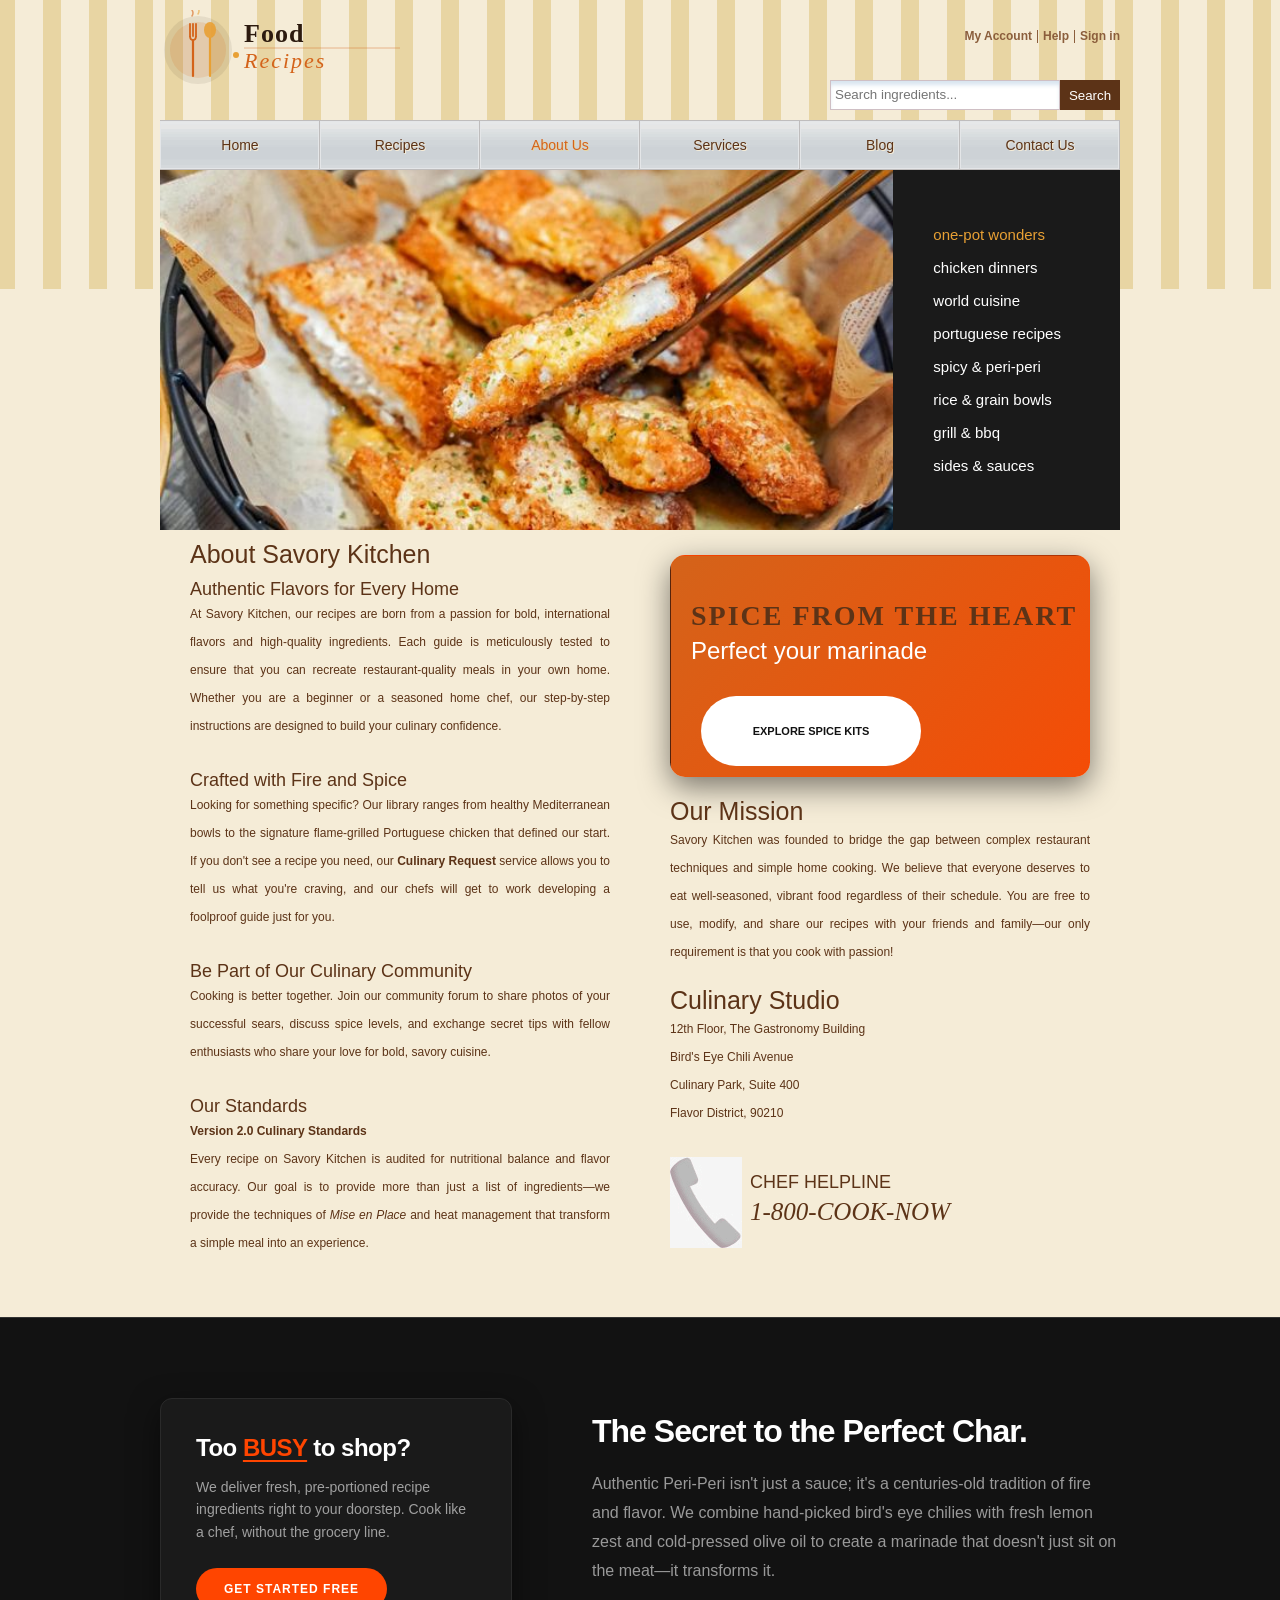
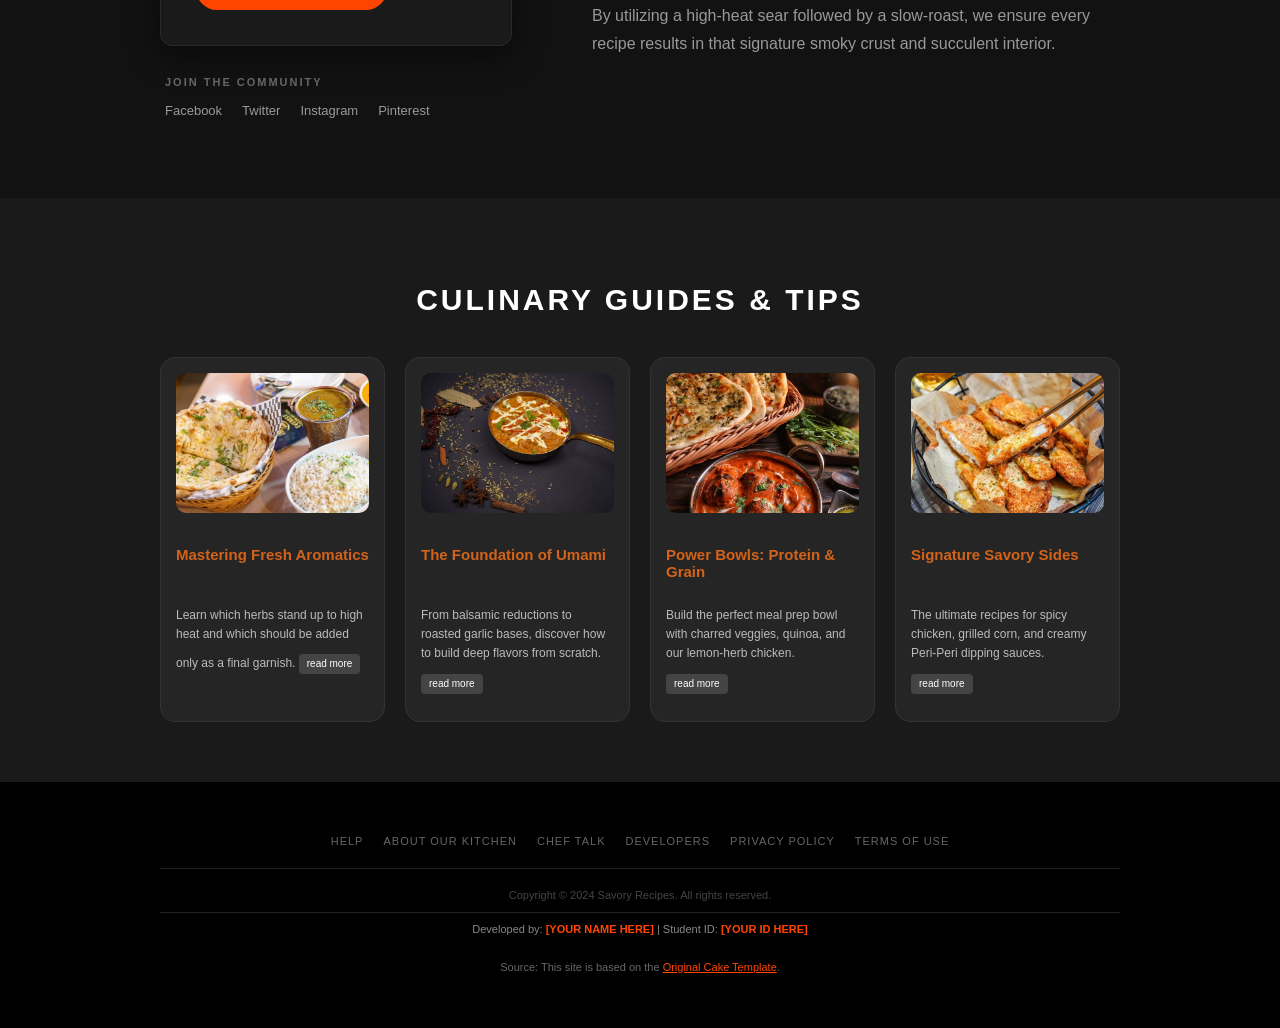
==== about.html @ 96b28d51 "first commit" ====
<!doctype html>
<html>
  <head>
    <meta charset="UTF-8" />
    <title>About Us - Savory Kitchen Recipes</title>
    <link rel="stylesheet" type="text/css" href="css/style.css" />
  </head>
  <body>
    <div id="header">
      <div>
        <div class="logo-header">
          <div id="logo">
            <a href="index.html"
              ><img src="images/logo.svg" alt="Savory Kitchen Logo"
            /></a>
          </div>
          <div>
            <div>
              <a href="signup.html">My Account</a>
              <a href="index.html">Help</a>
              <a href="signin.html" class="last">Sign in</a>
            </div>
            <form action="#">
              <input
                type="text"
                id="search"
                maxlength="30"
                placeholder="Search ingredients..."
              />
              <input type="submit" value="Search" id="searchbtn" />
            </form>
          </div>
        </div>
        <ul>
          <li><a href="index.html">Home</a></li>
          <li><a href="product.html">Recipes</a></li>
          <li class="current"><a href="about.html">About us</a></li>
          <li><a href="services.html">Services</a></li>
          <li><a href="blog.html">Blog</a></li>
          <li><a href="contact.html">Contact Us</a></li>
        </ul>
        <div id="section">
          <a href="index.html" class="hero-image">
            <img src="./images/food-4.jpg" alt="Chef preparing chicken" />
          </a>
          <ul class="side-menu">
            <li class="selected"><a href="index.html">One-Pot Wonders</a></li>
            <li><a href="index.html">Chicken Dinners</a></li>
            <li><a href="index.html">World Cuisine</a></li>
            <li><a href="index.html">Portuguese Recipes</a></li>
            <li><a href="index.html">Spicy & Peri-Peri</a></li>
            <li><a href="index.html">Rice & Grain Bowls</a></li>
            <li><a href="index.html">Grill & BBQ</a></li>
            <li><a href="index.html">Sides & Sauces</a></li>
          </ul>
        </div>
      </div>
    </div>

    <div id="content">
      <div id="about">
        <div class="aside">
          <h1>About Savory Kitchen</h1>
          <span>Authentic Flavors for Every Home</span>
          <p>
            At Savory Kitchen, our recipes are born from a passion for bold,
            international flavors and high-quality ingredients. Each guide is
            meticulously tested to ensure that you can recreate
            restaurant-quality meals in your own home. Whether you are a
            beginner or a seasoned home chef, our step-by-step instructions are
            designed to build your culinary confidence.
          </p>
          <span>Crafted with Fire and Spice</span>
          <p>
            Looking for something specific? Our library ranges from healthy
            Mediterranean bowls to the signature flame-grilled Portuguese
            chicken that defined our start. If you don't see a recipe you need,
            our <strong>Culinary Request</strong> service allows you to tell us
            what you're craving, and our chefs will get to work developing a
            foolproof guide just for you.
          </p>
          <span>Be Part of Our Culinary Community</span>
          <p>
            Cooking is better together. Join our community forum to share photos
            of your successful sears, discuss spice levels, and exchange secret
            tips with fellow enthusiasts who share your love for bold, savory
            cuisine.
          </p>
          <span>Our Standards</span>
          <p>
            <strong>Version 2.0 Culinary Standards</strong><br />
            Every recipe on Savory Kitchen is audited for nutritional balance
            and flavor accuracy. Our goal is to provide more than just a list of
            ingredients—we provide the techniques of <em>Mise en Place</em> and
            heat management that transform a simple meal into an experience.
          </p>
        </div>

        <div class="section">
          <div id="visitshop">
            <div>
              <p><span>Spice from the heart</span> Perfect your marinade</p>
              <a href="product.html" class="visit">Explore Spice Kits</a>
            </div>
          </div>
          <div>
            <h3>Our Mission</h3>
            <p>
              Savory Kitchen was founded to bridge the gap between complex
              restaurant techniques and simple home cooking. We believe that
              everyone deserves to eat well-seasoned, vibrant food regardless of
              their schedule. You are free to use, modify, and share our recipes
              with your friends and family—our only requirement is that you cook
              with passion!
            </p>
          </div>
          <div>
            <h3>Culinary Studio</h3>
            <p>
              12th Floor, The Gastronomy Building <br />
              Bird's Eye Chili Avenue <br />
              Culinary Park, Suite 400 <br />Flavor District, 90210
            </p>
          </div>
          <div>
            <a href="index.html" class="callus">
              CHEF HELPLINE <span>1-800-COOK-NOW</span>
            </a>
          </div>
        </div>
      </div>
    </div>

    <div id="footer">
      <!-- Top Footer: Sign up and Main Story -->
      <div class="home">
        <div class="footer-container">
          <!-- CTA Section -->
          <div class="aside">
            <div class="signup-box">
              <b>Too <span>BUSY</span> to shop?</b>
              <p>
                We deliver fresh, pre-portioned recipe ingredients right to your
                doorstep. Cook like a chef, without the grocery line.
              </p>
              <a href="signin.html" class="signup-btn">Get Started Free</a>
            </div>

            <div class="connect">
              <span>Join the community</span>
              <ul>
                <li><a href="#">Facebook</a></li>
                <li><a href="#">Twitter</a></li>
                <li><a href="#">Instagram</a></li>
                <li><a href="#">Pinterest</a></li>
              </ul>
            </div>
          </div>

          <!-- Story Section -->
          <div class="main-story">
            <h3><a href="index.html">The Secret to the Perfect Char.</a></h3>
            <p>
              Authentic Peri-Peri isn't just a sauce; it's a centuries-old
              tradition of fire and flavor. We combine hand-picked bird's eye
              chilies with fresh lemon zest and cold-pressed olive oil to create
              a marinade that doesn't just sit on the meat—it transforms it.
            </p>
            <p>
              By utilizing a high-heat sear followed by a slow-roast, we ensure
              every recipe results in that signature smoky crust and succulent
              interior.
            </p>
          </div>
        </div>
      </div>

      <!-- Featured Section: Modern Recipe Cards -->
      <div id="featured">
        <h2 class="featured-heading">Culinary Guides & Tips</h2>
        <ul>
          <li class="recipe-card">
            <a href="index.html"><img src="images/food-1.jpg" alt="Herbs" /></a>
            <h2><a href="index.html">Mastering Fresh Aromatics</a></h2>
            <p>
              Learn which herbs stand up to high heat and which should be added
              only as a final garnish.
              <a href="index.html" class="readmore">read more</a>
            </p>
          </li>
          <li class="recipe-card">
            <a href="index.html"
              ><img src="images/food-2.jpg" alt="Italian"
            /></a>
            <h2><a href="index.html">The Foundation of Umami</a></h2>
            <p>
              From balsamic reductions to roasted garlic bases, discover how to
              build deep flavors from scratch.
              <a href="index.html" class="readmore">read more</a>
            </p>
          </li>
          <li class="recipe-card">
            <a href="index.html"><img src="images/food-3.jpg" alt="Diet" /></a>
            <h2><a href="index.html">Power Bowls: Protein & Grain</a></h2>
            <p>
              Build the perfect meal prep bowl with charred veggies, quinoa, and
              our lemon-herb chicken.
              <a href="index.html" class="readmore">read more</a>
            </p>
          </li>
          <li class="recipe-card">
            <a href="index.html"><img src="images/food-4.jpg" alt="Sides" /></a>
            <h2><a href="index.html">Signature Savory Sides</a></h2>
            <p>
              The ultimate recipes for spicy chicken, grilled corn, and creamy
              Peri-Peri dipping sauces.
              <a href="index.html" class="readmore">read more</a>
            </p>
          </li>
        </ul>
      </div>

      <!-- Bottom Navigation -->
      <div id="navigation">
        <div class="nav-container">
          <ul>
            <li class="first"><a href="index.html">help</a></li>
            <li><a href="index.html">about our kitchen</a></li>
            <li><a href="index.html">chef talk</a></li>
            <li><a href="index.html">developers</a></li>
            <li><a href="index.html">privacy policy</a></li>
            <li><a href="index.html">terms of use</a></li>
          </ul>
          <p>Copyright &copy; 2024 Savory Recipes. All rights reserved.</p>
          <p class="student-info">
            Developed by: <strong>[YOUR NAME HERE]</strong> | Student ID:
            <strong>[YOUR ID HERE]</strong>
          </p>

          <div class="template-source">
            Source: This site is based on the
            <a
              href="https://freewebsitetemplates.com/preview/cakewebsitetemplate/contact.html"
              target="_blank"
              >Original Cake Template</a
            >.
          </div>
        </div>
      </div>
    </div>
  </body>
</html>
---- css/style.css ----
/* Website template by freewebsitetemplates.com */

body {
  background: #2c1a0e;
  color: #5c3317;
  font-family: "Poppins", Verdana, sans-serif;
  font-size: 12px;
  margin: 0;
  min-width: 960px;
  padding: 0;
  width: 100%;
}

a {
  outline: none;
}

img {
  border: 0;
}

p a {
  color: #d4631a;
}

#header {
  background: #f5ecd7 url(../images/bg-body.gif) repeat-x center top;
}

#header div {
  margin: 0 auto;
  width: 960px;
}

#header div div {
  height: 110px;
  overflow: hidden;
  position: relative;
}

#header div div div#logo {
  float: left;
}
.logo-header {
  padding-top: 10px;
}

#header div div div {
  float: right;
  height: 110px;
  width: auto;
}

#header div div div div {
  display: block;
  float: none;
  height: auto;
  padding-bottom: 40px;
  padding-left: 134px;
  margin-top: 20px;
  overflow: hidden;
  width: auto;
}

#header div div div div a {
  border-right: 1px solid #8b5e3c;
  color: #8b5e3c;
  display: block;
  float: left;
  font-weight: bold;
  line-height: 13px;
  padding: 0 5px;
  text-decoration: none;
}

#header div div div div a.last {
  border: 0;
  padding-right: 0;
}

#header div div div form {
  position: absolute;
  right: 0;
  top: 70px;
  height: 30px;
  width: 290px;
}

#header div div div form input {
  float: left;
  line-height: 30px;
}

#header div div div form input#search {
  background: url(../images/input-search.gif) no-repeat 0 0;
  border: 0;
  height: 30px;
  padding: 0 5px;
  width: 220px;
}

#header div div div form input#searchbtn {
  background: #5c3317;
  border: none;
  height: 30px;
  width: 60px;
  color: white;
}

#header div ul {
  list-style: none;
  margin: 0;
  overflow: hidden;
  padding: 0;
}

#header div ul li {
  float: left;
  height: 50px;
  line-height: 50px;
  width: 160px;
}

#header div ul li a {
  background: url(../images/sprite-buttons.gif) no-repeat 0 -205px;
  color: #5c3317;
  display: block;
  font-size: 14px;
  text-align: center;
  text-decoration: none;
  text-shadow: 1px 1px 0 #f5ecd7;
  text-transform: capitalize;
}

#header div ul li a:hover,
#header ul li.current a {
  color: #d4631a;
  text-shadow: 1px 1px 0 #e8d5a3;
}

/* ============================================================
   UPDATED SECTION: SIDE-BY-SIDE HERO LAYOUT
   ============================================================ */

#header div div#section {
  display: flex;
  background: #1a1a1a;
  height: 360px;
  width: 960px;
  padding: 0;
  margin: 0 auto;
  overflow: hidden;
}

#header div div#section a {
  flex: 5;
  height: 100%;
  display: block;
}

#header div div#section img {
  width: 100%;
  height: 100%;
  object-fit: cover;
  float: none;
}

#header div div#section ul {
  flex: 1;
  display: flex;
  flex-direction: column;
  justify-content: center;
  padding: 20px 40px;
  margin: 0;
  list-style: none;
  background: #0d1a25;
  float: none;
}

#header div div#section ul.side-menu {
  flex: 1;
  display: flex;
  flex-direction: column;
  justify-content: center;
  padding: 20px 40px;
  margin: 0;
  list-style: none;
  background: #1a1a1a; /* Keep consistent with container */
}

#header div div#section ul li {
  background: none;
  float: none;
  height: auto;
  line-height: normal;
  padding: 8px 0;
  width: 100%;
}

#header div div#section ul li a {
  background: transparent;
  color: #ffffff; /* White text for contrast */
  font-size: 15px;
  text-align: left;
  text-decoration: none;
  text-transform: lowercase;
  text-shadow: none;
  display: inline-block;
  width: auto;
}

/* Hover and Selected states for the side menu */
#header div div#section ul li a:hover,
#header div div#section ul li.selected a {
  background: none;
  color: #e8a034; /* Orange/Gold highlight */
  text-shadow: none;
}

/* ============================================================
   END OF UPDATED SECTION
   ============================================================ */

#header div div.section {
  height: 190px;
}

#content {
  background: #f5ecd7;
  height: auto;
  width: 100%;
}

#content div.home {
  margin: 50px auto;
  overflow: hidden;
  padding: 30px 0;
  width: 960px;
  display: flex;
  gap: 20;
}

#content div#services,
#content div#about,
#content div {
  margin: 0 auto;
  padding: 10px 30px 30px;
  position: relative;
  width: 900px;
}

#content div#services,
#content div#about {
  overflow: hidden;
}

#content div#about div.aside,
#content div#services div.aside {
  float: left;
  padding: 0;
  width: 420px;
}

#content div#services div.aside span {
  background: url(../images/sprite-icons.gif) no-repeat 0 0;
  color: #8b5e3c;
  font-size: 18px;
  height: 20px;
  line-height: 20px;
  display: block;
  text-indent: 25px;
}

#content div#services div.aside p {
  color: #5f5d5e;
  line-height: 28px;
  margin: 5px 0 30px;
  text-align: justify;
}

#content div#about div.section,
#content div#services div.section {
  float: right;
  padding: 15px 0 0;
  width: 420px;
}

#content div div#visitshop {
  /* Dynamic Heat Gradient */
  background: linear-gradient(-45deg, #121212, #2c1a0e, #ff4500, #d4631a);
  background-size: 400% 400%;
  animation: heatPulse 12s ease infinite;

  height: 210px;
  width: 420px;
  border-radius: 15px;
  position: relative;
  overflow: hidden;
  display: flex;
  align-items: center;
  padding: 20px;
  box-shadow: 0 10px 30px rgba(0, 0, 0, 0.5);
  border: 1px solid rgba(255, 69, 0, 0.2);
}

/* Background Animation */
@keyframes heatPulse {
  0% {
    background-position: 0% 50%;
  }
  50% {
    background-position: 100% 50%;
  }
  100% {
    background-position: 0% 50%;
  }
}

/* Internal Styling to fix the text look */
#visitshop div {
  background: none !important; /* Remove the old pie/food image background */
  width: 100%;
}

#visitshop p {
  color: #ffffff !important;
  font-size: 24px !important;
  line-height: 1.2 !important;
  margin: 0 0 15px 0 !important;
}

#visitshop p span {
  display: block;
  font-size: 14px;
  text-transform: uppercase;
  letter-spacing: 2px;
  color: #ff4500; /* Peri-Peri Orange */
  font-weight: 700;
  margin-bottom: 5px;
}

/* Modern Button Style */
#visitshop a.visit {
  display: inline-block;
  background: #ffffff !important;
  color: #121212 !important;
  padding: 10px 25px !important;
  border-radius: 50px !important;
  font-weight: 800 !important;
  text-transform: uppercase !important;
  font-size: 11px !important;
  text-decoration: none;
  transition: 0.3s;
}

#visitshop a.visit:hover {
  background: #ff4500 !important;
  color: #ffffff !important;
  transform: scale(1.05);
}

#content div p {
  line-height: 28px;
}

#content div#about div.section div#visitshop div,
#content div#services div.section div#visitshop div,
#content div div#visitshop div {
  background: url(../images/pie.jpg) no-repeat 205px bottom;
  height: 205px;
  margin: 0;
  padding: 0;
  width: auto;
}

#content div#about div.section div#visitshop div span,
#content div#services div.section div#visitshop div span,
#content div div#visitshop div span {
  display: block;
  height: 157px;
  position: absolute;
  right: 1px;
  top: 25px;
  width: 211px;
}

#content div#about div.section div#visitshop div p,
#content div#services div.section div#visitshop div p,
#content div div#visitshop div p {
  color: #5c3317;
  font-size: 23px;
  margin: 0;
  padding-left: 20px;
  padding-top: 30px;
}

#content div#about div.section div#visitshop div p span,
#content div#services div.section div#visitshop div p span,
#content div div#visitshop div p span {
  color: #5c3317;
  display: block;
  font-family: Trebuchet MS;
  font-size: 28px;
  font-style: normal;
  height: auto;
  position: static;
  right: 0;
  top: 0;
  width: auto;
}

#content div#about div.section div#visitshop div a.visit,
#content div div.section div#visitshop div a.visit,
#content div div#visitshop div a.visit {
  background: url(../images/sprite-buttons.gif) no-repeat 0 -491px;
  color: #5c3317;
  display: block;
  font-size: 18px;
  font-weight: normal;
  height: 50px;
  line-height: 50px;
  margin-left: 30px;
  margin-top: 30px;
  text-align: center;
  text-decoration: none;
  width: 170px;
}

#content div#about div.section div,
#content div div.section h3 {
  padding: 10px 0 0;
  width: auto;
}

#content div#about div.section div h3,
#content div div.section h3 {
  color: #5c3317;
  font-size: 25px;
  font-weight: normal;
  margin: 10px 0 0;
}

#content div div.section h3 {
  margin: 0;
  padding: 0;
}

#content div#about div.section div p,
#content div div.section p {
  line-height: 28px;
  margin: 0;
  text-align: justify;
}

#content div div.section p {
  margin-top: 5px;
  margin-bottom: 20px;
}

#content div#about div.section div a.callus {
  background: url(../images/sprite-icons.gif) no-repeat 0 -232px;
  color: #5c3317;
  display: block;
  font-size: 18px;
  height: 91px;
  line-height: 30px;
  margin-top: 20px;
  padding-top: 10px;
  text-decoration: none;
  text-indent: 80px;
}

#content div#about div.section div a.callus span {
  color: #5c3317;
  display: block;
  font-family: Trebuchet MS;
  font-size: 25px;
  font-style: italic;
}

#content div#about div.aside span {
  background: none;
  color: #5c3317;
  display: block;
  font-size: 18px;
  text-indent: 0;
}

#content div#about div.aside p {
  line-height: 28px;
  margin-bottom: 30px;
  margin-top: 0;
  text-align: justify;
}

#content div h1 {
  color: #5c3317;
  font-size: 25px;
  font-style: normal;
  font-weight: normal;
  margin: 0;
  padding-bottom: 10px;
}

#content div ul {
  list-style: none;
  margin: 0;
  overflow: hidden;
  padding: 0;
}

#content div ul li {
  float: left;
  height: 220px;
  width: 450px;
}

#content div ul li div {
  padding: 0;
  position: relative;
  width: auto;
}

#content div ul li div div {
  left: 30px;
  padding: 0;
  position: absolute;
  top: 20px;
  width: auto;
}

#content div ul li div div h2 {
  font-family: Trebuchet MS;
  font-size: 18px;
  font-style: italic;
  font-weight: normal;
  margin: 0;
}

#content div ul li div div h2 a {
  color: #5c3317;
  text-decoration: none;
}

#content div ul li div div p {
  color: #5f5d5e;
  margin: 0 0 10px;
  line-height: 28px;
  width: 185px;
  text-align: left;
}

#content div ul li div div a.view {
  background: url(../images/sprite-buttons.gif) no-repeat 0 -451px;
  color: #5c3317;
  display: block;
  height: 30px;
  line-height: 30px;
  text-align: center;
  text-decoration: none;
  width: 120px;
}

#content div.home div.aside {
  height: auto;
  padding: 0 0 0 20px;
  width: 100%;
  /* background: #1a1a1a;
  color: white; */
  padding: 10px;
}

#content div.home div.aside h1 {
  color: #5c3317;
  font-size: 25px;
  font-style: normal;
  font-weight: normal;
  margin: 0 0 10px;
  padding-bottom: 0;
  text-indent: 0;
}

#content div.home div.aside p {
  line-height: 36px;
  margin: 4;
  text-align: justify;
  font-size: 18px;
}

#content div.home div.aside p a.readmore {
  color: #d4631a;
  text-decoration: none;
}

#content div.home div.section {
  background: url(../images/bg-foodstory.gif) repeat-y top center;
  padding: 20px;
}

#content div.home div.section div {
  background: #ebe7e8;
  float: left;
  height: 395px;
  padding: 5px 20px 20px;
  width: 200px;
}

#content div.home div.section div h2 {
  color: #5c3317;
  font-size: 18px;
  font-style: normal;
  font-weight: normal;
  margin: 0 0 5px;
}

#content div.home div.section div p {
  color: #5f5d5e;
  line-height: 28px;
  margin: 0;
  text-align: justify;
}

#content div.home div.section ul {
  float: right;
  list-style: none;
  margin: 0;
  padding: 0;
  width: 180px;
}

#content div.home div.section ul li {
  display: block;
  height: auto;
  margin-top: 9px;
  width: auto;
}

#content div.home div.section ul li.first {
  margin-top: 0;
}

#content div.home div.section ul li img {
  border: 6px solid #fefffa;
}

#content div form p {
  line-height: 28px;
  margin: 0;
  padding-bottom: 20px;
  text-align: justify;
  width: 420px;
}

#content div form p span {
  color: #5f5d5e;
}

#content div form input {
  color: #aeaeae;
  display: block;
  margin: 20px 0;
}

#content div form input.textcontact {
  background: url(../images/input-contact.gif) no-repeat 0 0;
  border: 0 none;
  font-weight: bold;
  height: 30px;
  line-height: 30px;
  padding: 0 5px;
  width: 341px;
}

#content div form textarea {
  background: #fff;
  border: 1px solid #cccccc;
  height: 350px;
  padding: 5px;
  width: 890px;
}

#content div form input.submit {
  background: url(../images/sprite-buttons.gif) no-repeat 0 -411px;
  border: 0;
  display: block;
  margin-left: 780px;
  height: 30px;
  width: 120px;
}

#content div#blog {
  margin: 0 auto;
  overflow: hidden;
  padding: 10px 30px 30px 0;
  position: relative;
  width: 930px;
}

#content div#blog div#articles {
  float: left;
  padding: 0;
  width: 692px;
}

#content div#blog div#articles ul {
  list-style: none;
  margin: 10px 0 0;
  padding: 0;
}

#content div#blog div#articles ul li {
  background: url(../images/bg-post.gif) repeat-y;
  display: block;
  height: auto;
  position: relative;
  margin-bottom: 30px;
  width: 692px;
}

#content div#blog div#articles ul li div {
  background: url(../images/bg-post-header.gif) no-repeat center top;
  position: static;
}

#content div#blog div#articles ul li div div {
  background: url(../images/bg-post-footer.gif) no-repeat center bottom;
}

#content div#blog div#articles ul li div div h1 {
  font-family: Verdana;
  font-size: 20px;
  letter-spacing: 0;
  padding-top: 20px;
  text-indent: 125px;
}

#content div#blog div#articles ul li div div h1 a {
  color: #5c3317;
  text-decoration: none;
}

#content div#blog div#articles ul li div div h2 {
  color: #5c3317;
  font-family: Verdana;
  font-size: 20px;
  letter-spacing: 0;
  padding-left: 50px;
  padding-top: 10px;
}

#content div#blog div#articles ul li div div p {
  padding: 0 28px 0 52px;
  text-align: justify;
  width: auto;
}

#content div#blog div#articles ul li div div span.date {
  color: #f7ffff;
  display: block;
  font-size: 14px;
  left: 0;
  line-height: 48px;
  position: absolute;
  text-align: center;
  top: 0;
  width: 104px;
}

#content div#blog div#articles ul li div div span.connect {
  display: block;
  height: 20px;
  position: absolute;
  right: 15px;
  top: 20px;
}

#content div#blog div#articles ul li div div span.connect a {
  display: block;
  float: left;
  height: 20px;
  margin: 0 0 0 5px;
  text-decoration: none;
  text-indent: -99999px;
  width: 20px;
}

#content div#blog div#articles div.section {
  background: url(../images/border-horizontal.gif) no-repeat 40px top;
  float: none;
  overflow: hidden;
  padding-left: 35px;
  width: 617px;
}

#content div#blog div#articles div.section a.newpost {
  float: left;
}

#content div#blog div#articles div.section a.oldpost {
  float: right;
}

#content div#blog div#articles div.section a {
  color: #cdc9ca;
  font-size: 14px;
  display: block;
  text-decoration: none;
}

#content div#blog div#articles div.section a:hover,
#content div#blog div#articles div.section a.oldpost {
  color: #5c331785;
}

#content div#blog div#articles ul li div div span.connect a.twitter {
  background: url(../images/sprite-icons.gif) no-repeat 0 -362px;
}

#content div#blog div#articles ul li div div span.connect a.heart {
  background: url(../images/sprite-icons.gif) no-repeat 0 -171px;
}

#content div#blog div#articles ul li div div span.connect a.facebook {
  background: url(../images/sprite-icons.gif) no-repeat 0 -112px;
}

#content div#blog div#articles ul li div div span#tag {
  color: #d1d1d1;
  display: block;
  padding-left: 50px;
  padding-bottom: 20px;
}

#content div#blog div#articles ul li div div span#tag a {
  color: #d1d1d1;
}

#content div#blog div#articles ul li div div span#tag a:hover {
  color: #5c3317;
}

#content div#blog div#sidebar {
  float: right;
  padding: 0 0 0 25px;
  width: 200px;
}

#content div#blog div#sidebar h2 {
  background: url(../images/sidebar-separator.gif) no-repeat center bottom;
  font-size: 18px;
  font-weight: normal;
  margin: 20px 0 0;
  padding-bottom: 15px;
}

#content div#blog div#sidebar h3 {
  background: url(../images/sidebar-separator.gif) no-repeat center bottom;
  font-size: 18px;
  font-weight: normal;
  margin: 0;
  padding-top: 10px;
  padding-bottom: 15px;
  text-indent: 20px;
  width: 222px;
}

#content div#blog div#sidebar h3 a span,
#content div#blog div#sidebar div p a span,
#content div#blog div#sidebar div p a:hover,
#content div#blog div#sidebar h3 a:hover {
  color: #5c33176e;
}

#content div#blog div#sidebar h3 a {
  background: url(../images/arrow-down.gif) no-repeat 175px 5px;
  display: block;
  color: #5c3317;
  text-decoration: none;
}

#content div#blog div#sidebar h3.first {
  padding-top: 5px;
}

#content div#blog div#sidebar h3.first a {
  background: url(../images/arrow-up.gif) no-repeat 175px 5px;
}

#content div#blog div#sidebar div p a {
  color: #5f5d5e;
  text-decoration: none;
}

#content div#blog div#sidebar div p {
  margin: 0;
}

#content div#blog div#sidebar div {
  background: url(../images/sidebar-separator.gif) no-repeat center bottom;
  padding-right: 0;
  padding-bottom: 15px;
  width: auto;
}

#content div div#account {
  background: url(../images/bg-form-top-curve.gif) no-repeat center top;
  color: #5f5d5e;
  margin: 60px auto 0;
  padding: 10px 0 0;
  width: 420px;
}

#content div div#account div {
  background: url(../images/bg-form-bottom-curve.gif) no-repeat center bottom;
  padding: 0 0 10px;
  width: auto;
}

#content div div#account div form {
  background: url(../images/bg-form.gif) repeat-y;
  margin: 0;
  padding-bottom: 15px;
}

#content div div#account div form input {
  color: #5f5d5e;
  margin: 0 0 0 10px;
}

#content div div#account div form span {
  color: #5c3317;
  display: block;
  padding: 15px 10px 10px 15px;
}

#content div div#account div form input#email,
#content div div#account div form input#login,
#content div div#account div form input#password,
#content div div#account div form input#confirmpass,
#content div div#account div form input#name {
  border: 1px solid #e0e0e0;
  height: 25px;
  width: 310px;
}

#content div div#account div form input#rememberme {
  display: inline-block;
  vertical-align: sub;
}

#content div div#account div form table {
  margin-left: 10px;
}

#content div div#account div form table tr td {
  padding: 5px 0;
  text-align: right;
}

#content div div#account div form table tr td.rememberme {
  padding: 0;
  text-align: left;
}

#content div div#account div form table tr td label input#rememberme {
  vertical-align: sub;
}

#content div div#account div form input.submitbtn {
  background: url(../images/sprite-buttons.gif) no-repeat 0 -376px;
  color: #5c3317;
  border: 0;
  height: 25px;
  font-size: 11px;
  margin-left: 300px;
  margin-top: 10px;
  text-transform: uppercase;
  width: 90px;
}

/* --- Base Footer Container --- */
#footer {
  background: #1a1a1a; /* Dark charcoal */
  width: 100%;
  font-family: "Poppins", sans-serif;
}

/* --- Top Section (.home) --- */
#footer div.home {
  background: #2c1a0e; /* Deep earthy brown */
  padding: 50px 0;
  border-top: 4px solid #d4631a; /* Orange accent line */
}

.footer-container {
  display: flex;
  width: 960px;
  margin: 0 auto;
  gap: 40px;
}

#footer div.home div.aside {
  flex: 1;
  float: none; /* Clear old floats */
  padding: 0;
}

/* Sign Up Box */
.signup-box {
  background: rgba(255, 255, 255, 0.05);
  padding: 25px;
  border-radius: 15px;
  border: 1px solid rgba(212, 99, 26, 0.3);
}

.signup-box b {
  color: #fff;
  font-size: 20px;
  display: block;
  margin-bottom: 10px;
}

.signup-box b span {
  color: #d4631a;
}

.signup-box p {
  color: #ccc;
  font-size: 13px;
  line-height: 1.5;
  margin-bottom: 20px;
}

.signup-btn {
  background: #d4631a;
  color: #fff !important;
  text-decoration: none;
  padding: 10px 20px;
  border-radius: 5px;
  font-weight: bold;
  display: inline-block;
  transition: 0.3s;
}

.signup-btn:hover {
  background: #f07423;
}

/* Social Connect */
.connect {
  margin-top: 25px;
}

.connect span {
  color: #d4631a;
  font-weight: bold;
  text-transform: uppercase;
  font-size: 12px;
  letter-spacing: 1px;
}

.connect ul {
  list-style: none;
  padding: 10px 0;
  margin: 0;
  display: flex;
  gap: 15px;
}

.connect ul li a {
  color: #aaa;
  text-decoration: none;
  font-size: 12px;
  transition: 0.3s;
}

.connect ul li a:hover {
  color: #fff;
}

/* Main Story Section */
.main-story {
  flex: 1.2;
}

.main-story h3 a {
  color: #d4631a;
  font-size: 26px;
  text-decoration: none;
  font-weight: bold;
}

.main-story p {
  color: #f5ecd7;
  line-height: 28px;
  font-size: 14px;
  margin-top: 15px;
  text-align: justify;
}

/* --- Featured Recipe Cards --- */
#footer div#featured {
  background: #1a1a1a; /* Neutral dark background */
  padding: 60px 0;
  width: 960px;
  margin: 0 auto;
}

.featured-heading {
  color: #fff;
  text-align: center;
  font-size: 30px;
  margin-bottom: 40px;
  text-transform: uppercase;
  letter-spacing: 3px;
}

#footer div#featured ul {
  display: flex;
  gap: 20px;
  list-style: none;
  padding: 0;
  margin: 0;
}

/* Target footer cards only */
#featured .recipe-card {
  background: #252525;
  border-radius: 15px;
  padding: 15px;
  width: 226px;
  border: 1px solid #333;
  transition: all 0.3s ease;
  display: block; /* Vertical stacking for footer */
  height: auto;
}

#featured .recipe-card:hover {
  transform: translateY(-10px);
  border-color: #d4631a;
  box-shadow: 0 10px 20px rgba(0, 0, 0, 0.5);
}

#featured .recipe-card img {
  width: 100%;
  height: 140px;
  object-fit: cover;
  border-radius: 10px;
  margin-bottom: 15px;
}

#featured .recipe-card h2 a {
  color: #d4631a;
  font-size: 15px;
  text-decoration: none;
  display: block;
  min-height: 45px;
}

#featured .recipe-card p {
  color: #bbb;
  font-size: 12px;
  line-height: 1.6;
}

#featured .recipe-card .readmore {
  color: #fff;
  background: #444;
  padding: 2px 8px;
  border-radius: 4px;
  text-decoration: none;
  font-size: 10px;
  display: inline-block;
  margin-top: 10px;
  transition: 0.3s;
}

#featured .recipe-card .readmore:hover {
  background: #d4631a;
}

/* --- Bottom Navigation --- */
#footer div#navigation {
  background: #000;
  padding: 40px 0;
}

.nav-container {
  width: 960px;
  margin: 0 auto;
  text-align: center;
}

#footer div#navigation ul {
  display: flex;
  justify-content: center;
  gap: 20px;
  list-style: none;
  padding: 0;
  margin-bottom: 20px;
  border-bottom: 1px solid #222;
  padding-bottom: 20px;
}

#footer div#navigation ul li a {
  color: #666;
  text-transform: uppercase;
  font-size: 11px;
  text-decoration: none;
  letter-spacing: 1px;
}

#footer div#navigation ul li a:hover {
  color: #d4631a;
}

#footer div#navigation p {
  color: #444;
  font-size: 11px;
}
/* 1. Ensure the parent container is a flexbox and items stretch to same height */
#content div.home {
  margin: 0 auto;
  display: flex;
  align-items: stretch; /* This makes the grid match the text height */
  gap: 20px;
  width: 960px;
  margin: 0 auto;
  padding: 30px 0;
}

/* 2. Style the text side to ensure it has a consistent base */
#content div.home div.aside {
  flex: 1; /* Takes up half the space */
  margin: 0;
  height: auto;
  border: 1px solid rgb(197, 194, 194);
  border-radius: 20px;
  padding: 10px;
}

/* 3. Style the image side to be a 2x3 Grid */
#content div.home div.section {
  flex: 1; /* Takes up the other half */
  background: none; /* Remove the old background-image from the template */
  padding: 0;
  float: none; /* Remove old template floats */
  width: auto;
  height: auto;
}

#content div.home div.section ul.recipe-grid {
  display: grid;
  grid-template-columns: repeat(2, 1fr); /* 2 columns */
  grid-template-rows: repeat(2, 1fr); /* 3 rows */
  gap: 10px; /* Space between images */
  height: auto; /* Fill the container height */
  width: 100%;
  margin: 0;
  padding: 0;
  list-style: none;
  overflow: hidden;
}

/* 4. Force images to fill their grid cells perfectly */
#content div.home div.section ul.recipe-grid li {
  width: 100%;
  height: 100%;
  margin: 0;
  padding: 0;
  float: none; /* Remove old template floats */
}

#content div.home div.section ul.recipe-grid li a {
  display: block;
  width: 100%;
  height: 100%;
}

#content div.home div.section ul.recipe-grid li img {
  width: 100%;
  height: 100%;
  object-fit: cover; /* This is key: it crops the image to fit without stretching */
  display: block;
  border: none; /* Removes the white border from your old CSS */
  border-radius: 20px;
}

/* --- Modern Footer Overhaul --- */
#footer div.home {
  background: #121212; /* Sleek near-black background */
  padding: 80px 0;
  border-top: 1px solid #333;
}

.footer-container {
  display: flex;
  width: 960px;
  margin: 0 auto;
  gap: 80px; /* More breathing room between columns */
  align-items: flex-start;
}

/* --- Left Column (Aside) --- */
#footer div.home div.aside {
  flex: 1;
  float: none;
}

.signup-box {
  background: #1a1a1a; /* Subtle card lift */
  padding: 35px;
  border-radius: 12px;
  border: 1px solid #2a2a2a;
  box-shadow: 0 10px 30px rgba(0, 0, 0, 0.5);
}

.signup-box b {
  color: #fff;
  font-size: 24px;
  letter-spacing: -0.5px;
  display: block;
  margin-bottom: 12px;
}

.signup-box b span {
  color: #ff4500; /* Vibrant Peri-Peri Orange/Red */
  text-decoration: underline;
  text-underline-offset: 4px;
}

.signup-box p {
  color: #a0a0a0;
  font-size: 14px;
  line-height: 1.6;
  margin-bottom: 25px;
}

.signup-btn {
  background: #ff4500;
  color: #fff !important;
  text-transform: uppercase;
  font-size: 12px;
  font-weight: 700;
  letter-spacing: 1px;
  padding: 14px 28px;
  border-radius: 50px; /* Modern pill shape */
  text-decoration: none;
  display: inline-block;
  transition: all 0.3s ease;
}

.signup-btn:hover {
  background: #fff;
  color: #ff4500 !important;
  transform: translateY(-2px);
}

/* Modern Social Links */
.connect {
  margin-top: 30px;
  padding-left: 5px;
}

.connect span {
  color: #666;
  font-size: 11px;
  text-transform: uppercase;
  letter-spacing: 2px;
  display: block;
  margin-bottom: 15px;
}

.connect ul {
  display: flex;
  gap: 20px;
  list-style: none;
  margin: 0;
  padding: 0;
}

.connect ul li a {
  color: #999;
  font-size: 13px;
  text-decoration: none;
  transition: color 0.3s;
}

.connect ul li a:hover {
  color: #ff4500;
}

/* --- Right Column (Main Story) --- */
.main-story {
  flex: 1.5;
}

.main-story h3 {
  margin-bottom: 20px;
}

.main-story h3 a {
  color: #fff;
  font-size: 32px;
  font-weight: 600;
  text-decoration: none;
  letter-spacing: -1px;
  line-height: 1.2;
}

.main-story p {
  color: #999;
  font-size: 16px;
  line-height: 1.8; /* High line-height for luxury feel */
  margin-top: 0;
  text-align: left;
}

/* --- Recipe Content Section --- */
/* --- Neutral & Modern Recipe Content Section --- */
#product-content {
  background: #f8f9fa; /* Light neutral gray background instead of pinkish white */
  padding: 80px 0;
}

#product-content .content-container {
  width: 960px;
  margin: 0 auto;
}

#product-content .main-title {
  color: #212529; /* Deep charcoal */
  font-size: 32px;
  text-align: center;
  margin-bottom: 50px;
  text-transform: uppercase;
  letter-spacing: 2px;
  font-weight: 800;
}

#product-content .recipe-list {
  list-style: none;
  display: grid;
  grid-template-columns: 1fr 1fr;
  gap: 30px;
  padding: 0;
}

/* Modern Card: White background, soft shadow, no heavy borders */
#product-content .recipe-card {
  background: #ffffff;
  border-radius: 12px;
  overflow: hidden;
  display: flex;
  height: 305px;
  border: 1px solid #eaeaea;
  box-shadow: 0 4px 15px rgba(0, 0, 0, 0.05); /* Very soft shadow */
  transition: all 0.3s ease;
}

#product-content .recipe-card:hover {
  transform: translateY(-8px);
  box-shadow: 0 12px 30px rgba(0, 0, 0, 0.1); /* Lifts up on hover */
  border-color: #d4631a; /* Subtle orange accent on hover only */
}

#product-content .text-part {
  flex: 1.1;
  padding: 30px;
  display: flex;
  flex-direction: column;
  justify-content: center;
}

/* Neutral Typography: Dark Gray/Black for Titles */
#product-content .text-part h2 a {
  color: #333333;
  font-size: 20px;
  font-weight: 700;
  text-decoration: none;
}

#product-content .text-part h2 a:hover {
  color: #d4631a; /* Brand color on hover only */
}

#product-content .text-part p {
  color: #666666; /* Medium gray for readability */
  font-size: 14px;
  line-height: 1.6;
  margin: 12px 0 20px;
}

/* Minimalist Button */
#product-content .view-btn {
  color: #333;
  font-size: 11px;
  text-transform: uppercase;
  font-weight: 700;
  letter-spacing: 1px;
  border-bottom: 2px solid #eeeeee; /* Neutral line */
  align-self: flex-start;
  padding-bottom: 4px;
  transition: border-color 0.3s ease;
}

#product-content .recipe-card:hover .view-btn {
  border-color: #d4631a; /* Accent color on hover */
}

#product-content .image-part {
  flex: 0.9;
  overflow: hidden;
}

#product-content .image-part img {
  width: 100%;
  height: 100%;
  object-fit: cover;
  transition: transform 0.5s ease;
}

/* Subtle zoom effect on the image when hovering the card */
#product-content .recipe-card:hover .image-part img {
  transform: scale(1.1);
}

/* --- CONTACT PAGE SPECIFIC STYLES --- */
#contact-page-section {
  background: #f8f9fa; /* Light neutral background */
  padding: 80px 0;
  color: #333;
}

#contact-page-section .contact-container {
  width: 960px;
  margin: 0 auto;
}

#contact-page-section .contact-title {
  font-size: 32px;
  text-align: center;
  margin-bottom: 50px;
  color: #2c1a0e;
  text-transform: uppercase;
  letter-spacing: 2px;
}

/* Layout: Side-by-Side */
#contact-page-section .contact-layout {
  display: flex;
  gap: 60px;
  align-items: flex-start;
}

/* Form Styling */
#contact-page-section .contact-form-wrapper {
  flex: 1.5;
  background: #ffffff;
  padding: 40px;
  border-radius: 15px;
  box-shadow: 0 10px 30px rgba(0, 0, 0, 0.05);
}

#contact-page-section .form-intro {
  margin-bottom: 30px;
  font-size: 16px;
  line-height: 1.6;
}

#contact-page-section .form-intro span {
  display: block;
  font-size: 13px;
  color: #777;
  margin-top: 10px;
}

#contact-page-section .contact-input,
#contact-page-section textarea {
  width: 100%;
  padding: 15px;
  margin-bottom: 20px;
  border: 1px solid #ddd;
  border-radius: 8px;
  font-family: inherit;
  font-size: 14px;
}

#contact-page-section .input-group {
  display: flex;
  gap: 20px;
}

#contact-page-section textarea {
  height: 150px;
  resize: none;
}

#contact-page-section .contact-submit-btn {
  background: #ff4500;
  color: white;
  border: none;
  padding: 15px 40px;
  border-radius: 50px;
  font-weight: 700;
  text-transform: uppercase;
  cursor: pointer;
  transition: 0.3s;
}

#contact-page-section .contact-submit-btn:hover {
  background: #2c1a0e;
  transform: translateY(-2px);
}

/* Info Side Styling */
#contact-page-section .contact-info-wrapper {
  flex: 1;
}

/* Promo Banner with Animation */
#contact-page-section #contact-promo-banner {
  background: linear-gradient(-45deg, #121212, #2c1a0e, #ff4500, #d4631a);
  background-size: 400% 400%;
  animation: heatPulse 12s ease infinite;
  padding: 30px;
  border-radius: 15px;
  color: white;
  margin-bottom: 40px;
}

#contact-page-section #contact-promo-banner p {
  font-size: 22px;
  font-weight: 700;
  margin-bottom: 20px;
}

#contact-page-section #contact-promo-banner p span {
  display: block;
  font-size: 12px;
  text-transform: uppercase;
  color: rgba(255, 255, 255, 0.7);
  letter-spacing: 1px;
}

#contact-page-section .visit-btn {
  display: inline-block;
  background: white;
  color: #ff4500;
  padding: 10px 20px;
  border-radius: 50px;
  font-weight: 800;
  text-transform: uppercase;
  font-size: 11px;
}

/* Details Section */
#contact-page-section .contact-details h3 {
  color: #ff4500;
  margin-bottom: 10px;
}

#contact-page-section .contact-details p {
  color: #666;
  line-height: 1.8;
  margin-bottom: 20px;
}

#contact-page-section .helpline {
  font-weight: bold;
  color: #2c1a0e;
}

#contact-page-section .helpline span {
  color: #ff4500;
}

@keyframes heatPulse {
  0% {
    background-position: 0% 50%;
  }
  50% {
    background-position: 100% 50%;
  }
  100% {
    background-position: 0% 50%;
  }
}
#spice-container {
  max-width: 960px;
  margin: 0 auto;
  background: #2c1a0e62;
  padding: 40px;
}
#spice-tool {
  background: #1a1a1a;
  padding: 40px;
  border-radius: 15px;
  margin-top: 30px;
  border: 1px solid #333;
  color: white;
  margin: 30px 0;
}

#spice-tool h3 {
  color: #ff4500;
  margin-bottom: 10px;
}

.tool-input {
  width: 100%;
  padding: 10px;
  margin-bottom: 10px;
  background: #252525;
  border: 1px solid #444;
  color: white;
  border-radius: 5px;
}

.tool-btn {
  background: #ff4500;
  color: white;
  border: none;
  padding: 10px 20px;
  border-radius: 5px;
  cursor: pointer;
  font-weight: bold;
  width: 100%;
}

.result-box {
  margin-top: 15px;
  padding: 15px;
  background: #2c1a0e;
  border-left: 4px solid #ff4500;
  font-size: 14px;
}

.sauce-name {
  color: #ff4500;
  font-weight: bold;
  font-size: 16px;
}

/* --- REQUIREMENT 8: Template Source Link --- */
.template-source {
  text-align: center;
  padding: 15px;
  background: #000;
  color: #666;
  font-size: 11px;
}

.template-source a {
  color: #ff4500;
  text-decoration: underline;
}

/* --- REQUIREMENT 7: Footer Student Info --- */
.student-info {
  margin-top: 10px;
  color: #888 !important;
  font-size: 12px;
  border-top: 1px solid #222;
  padding-top: 10px;
}

.student-info strong {
  color: #ff4500;
}

#source-search {
  text-align: left;
  margin-top: 28px;
  color: #2c1a0e;
}

#source-search a {
  display: inline-block;
  margin-left: 3px;
}
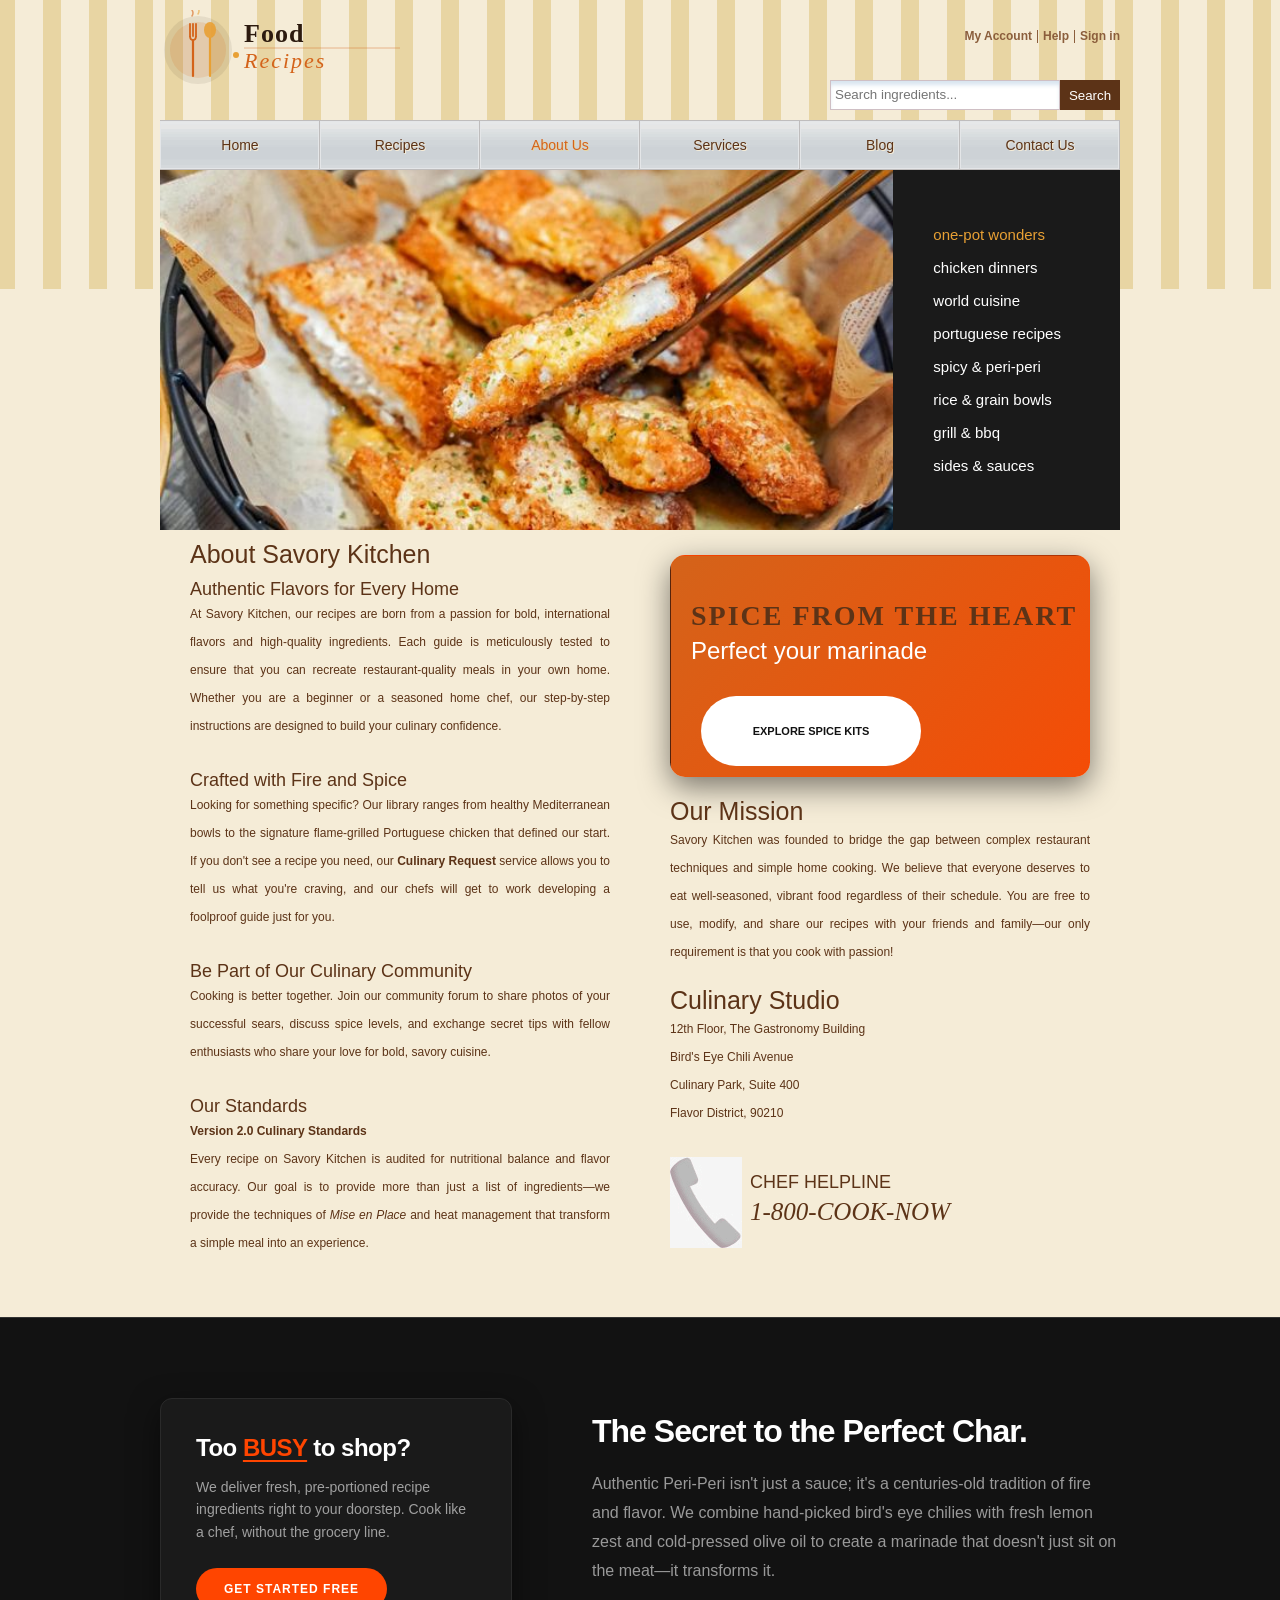
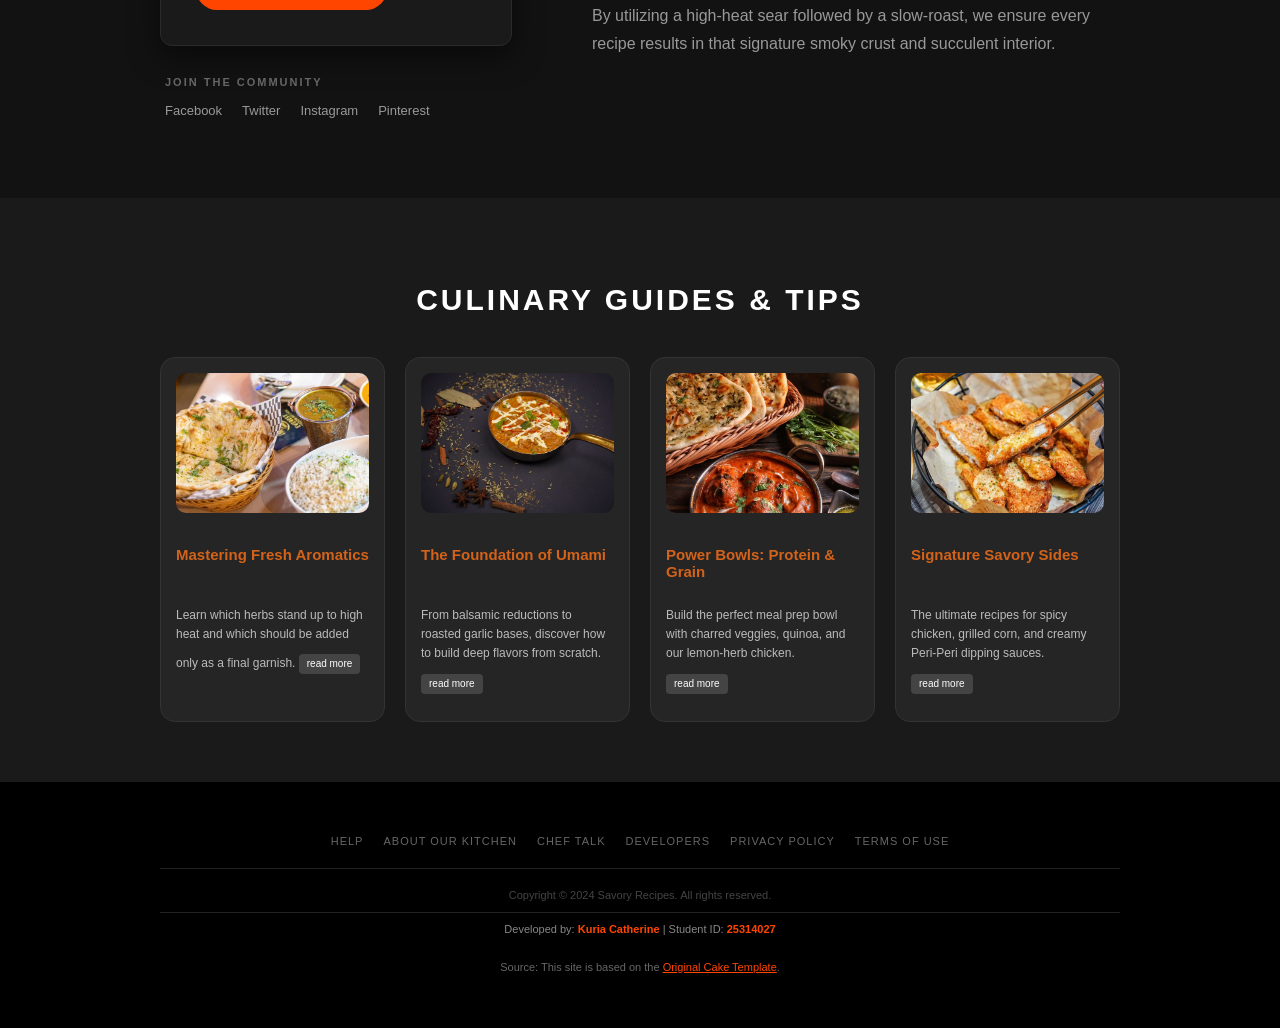
==== commit 74239805: "added id and name at the footer" ====
--- a/about.html
+++ b/about.html
@@ -233,8 +233,8 @@
           </ul>
           <p>Copyright &copy; 2024 Savory Recipes. All rights reserved.</p>
           <p class="student-info">
-            Developed by: <strong>[YOUR NAME HERE]</strong> | Student ID:
-            <strong>[YOUR ID HERE]</strong>
+            Developed by: <strong>Kuria Catherine</strong> | Student ID:
+            <strong>25314027</strong>
           </p>
 
           <div class="template-source">
